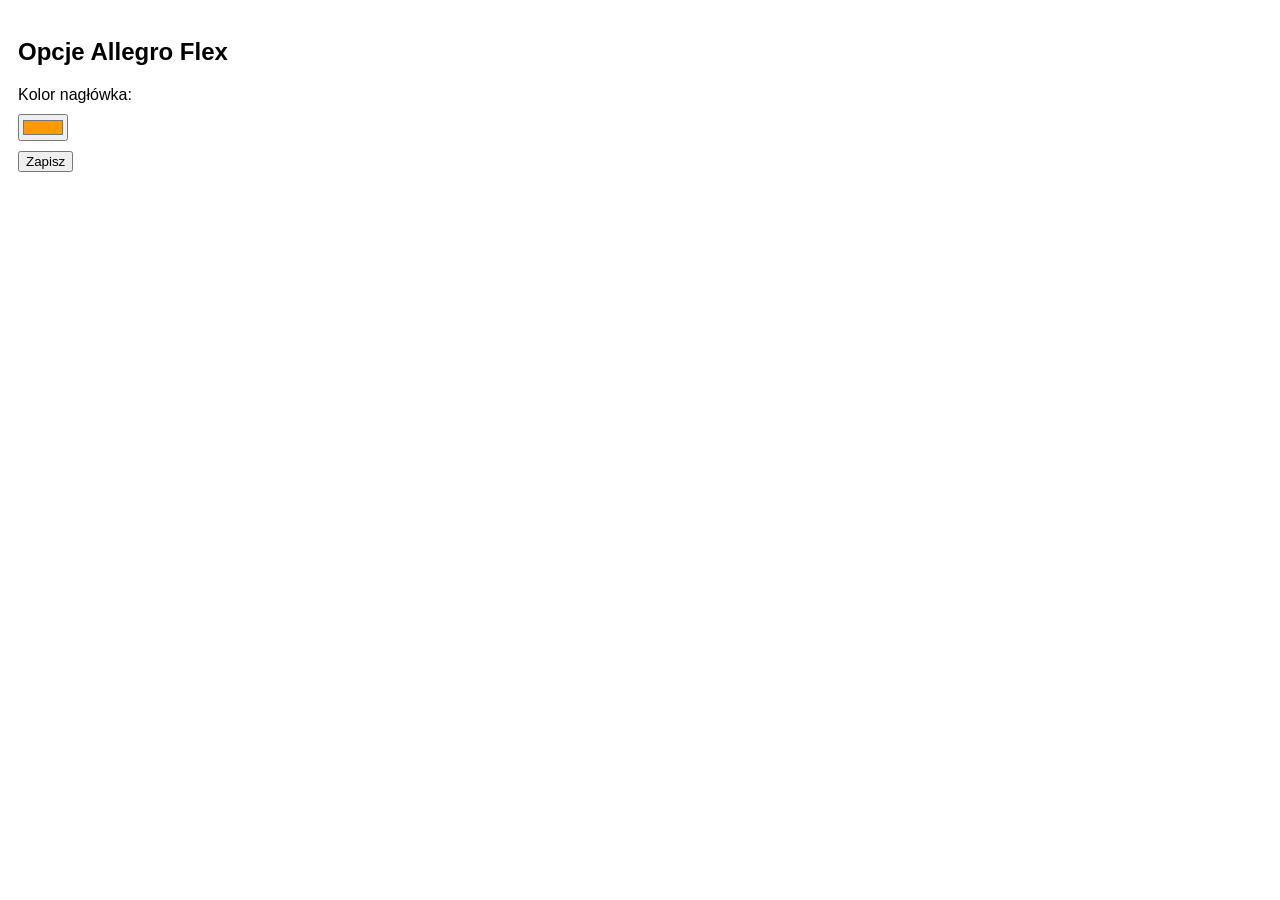
==== options.html @ a07efe37 "Add initial setup and files for Allegro Flex Chrome Extension This commit introduces the basic struc" ====
<!DOCTYPE html>
<html>
<head>
  <title>Opcje Allegro Flex</title>
  <style>
      body {
          font-family: Arial, sans-serif;
          padding: 10px;
      }
      label, input {
          display: block;
          margin-bottom: 10px;
      }
  </style>
</head>
<body>
<h2>Opcje Allegro Flex</h2>
<form>
  <label for="color">Kolor nagłówka:</label>
  <input type="color" id="color" name="color" value="#ff9900">
  <button type="submit">Zapisz</button>
</form>
</body>
</html>
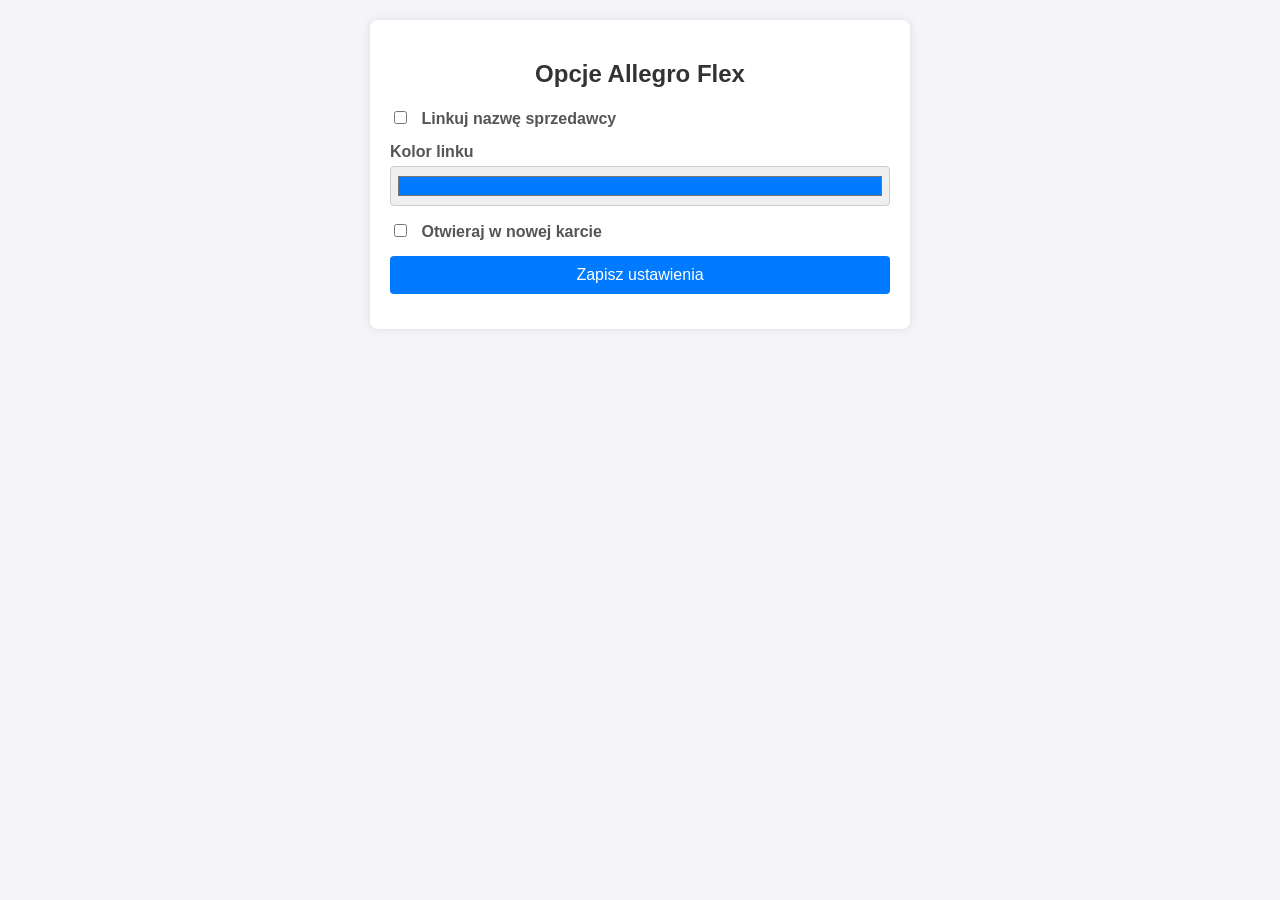
==== commit 209764e2: "Add options page to manage user settings Implemented an options page with form fields to manage user" ====
--- a/options.html
+++ b/options.html
@@ -1,24 +1,102 @@
 <!DOCTYPE html>
-<html>
+<html lang="pl">
 <head>
+  <meta charset="UTF-8">
+  <meta name="viewport" content="width=device-width, initial-scale=1.0">
   <title>Opcje Allegro Flex</title>
   <style>
       body {
           font-family: Arial, sans-serif;
+          background-color: #f4f4f9;
+          margin: 0;
+          padding: 20px;
+      }
+
+      .container {
+          max-width: 500px;
+          margin: auto;
+          background: #fff;
+          padding: 20px;
+          border-radius: 8px;
+          box-shadow: 0 0 10px rgba(0, 0, 0, 0.1);
+      }
+
+      h2 {
+          text-align: center;
+          color: #333;
+      }
+
+      .form-group {
+          margin-bottom: 15px;
+      }
+
+      label {
+          display: block;
+          font-weight: bold;
+          margin-bottom: 5px;
+          color: #555;
+      }
+
+      input[type="checkbox"] {
+          margin-right: 10px;
+      }
+
+      input[type="color"] {
+          width: 100%;
+          height: 40px;
+          padding: 5px;
+          border: 1px solid #ccc;
+          border-radius: 4px;
+      }
+
+      button {
+          width: 100%;
           padding: 10px;
+          background-color: #007bff;
+          border: none;
+          border-radius: 4px;
+          color: white;
+          font-size: 16px;
+          cursor: pointer;
+          transition: background-color 0.3s;
       }
-      label, input {
-          display: block;
-          margin-bottom: 10px;
+
+      button:hover {
+          background-color: #0056b3;
+      }
+
+      #status {
+          margin-top: 15px;
+          text-align: center;
+          font-size: 14px;
+          color: green;
       }
   </style>
 </head>
 <body>
-<h2>Opcje Allegro Flex</h2>
-<form>
-  <label for="color">Kolor nagłówka:</label>
-  <input type="color" id="color" name="color" value="#ff9900">
-  <button type="submit">Zapisz</button>
-</form>
+<div class="container">
+  <h2>Opcje Allegro Flex</h2>
+  <form id="optionsForm">
+    <div class="form-group">
+      <label for="overwriteSellerNameWithLink">
+        <input type="checkbox" id="overwriteSellerNameWithLink" name="overwriteSellerNameWithLink">
+        Linkuj nazwę sprzedawcy
+      </label>
+    </div>
+    <div class="form-group">
+      <label for="sellerLinkColor">Kolor linku</label>
+      <input type="color" id="sellerLinkColor" name="sellerLinkColor" value="#007bff">
+    </div>
+    <div class="form-group">
+      <label for="openSellerLinkInNewTab">
+        <input type="checkbox" id="openSellerLinkInNewTab" name="openSellerLinkInNewTab">
+        Otwieraj w nowej karcie
+      </label>
+    </div>
+    <button type="submit">Zapisz ustawienia</button>
+  </form>
+  <p id="status"></p>
+</div>
+<script src="options.js"></script>
 </body>
 </html>
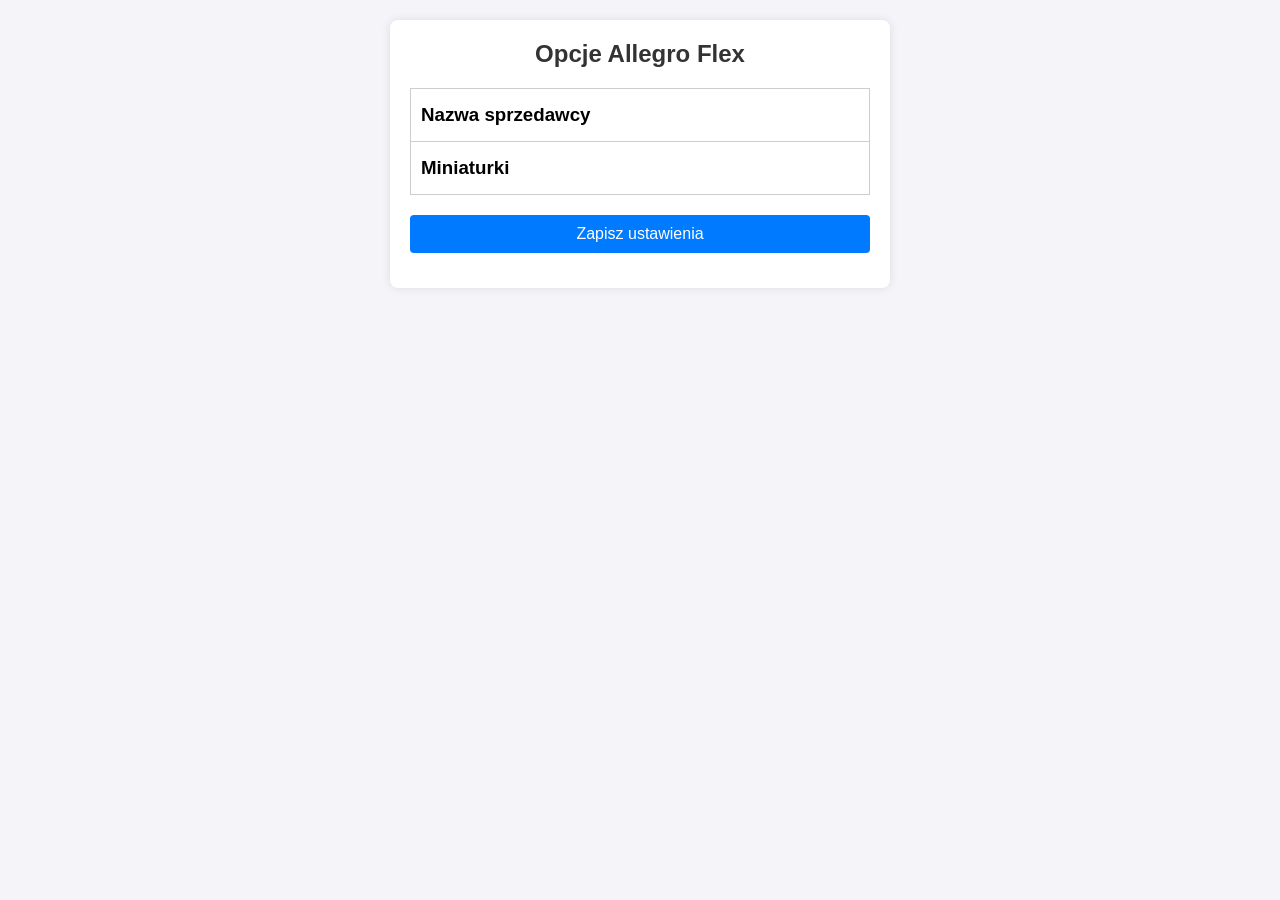
==== commit 1992bbd5: "Refactor options handling and redo styling Introduced new functions for saving and restoring setting" ====
--- a/options.html
+++ b/options.html
@@ -4,95 +4,56 @@
   <meta charset="UTF-8">
   <meta name="viewport" content="width=device-width, initial-scale=1.0">
   <title>Opcje Allegro Flex</title>
-  <style>
-      body {
-          font-family: Arial, sans-serif;
-          background-color: #f4f4f9;
-          margin: 0;
-          padding: 20px;
-      }
-
-      .container {
-          max-width: 500px;
-          margin: auto;
-          background: #fff;
-          padding: 20px;
-          border-radius: 8px;
-          box-shadow: 0 0 10px rgba(0, 0, 0, 0.1);
-      }
-
-      h2 {
-          text-align: center;
-          color: #333;
-      }
-
-      .form-group {
-          margin-bottom: 15px;
-      }
-
-      label {
-          display: block;
-          font-weight: bold;
-          margin-bottom: 5px;
-          color: #555;
-      }
-
-      input[type="checkbox"] {
-          margin-right: 10px;
-      }
-
-      input[type="color"] {
-          width: 100%;
-          height: 40px;
-          padding: 5px;
-          border: 1px solid #ccc;
-          border-radius: 4px;
-      }
-
-      button {
-          width: 100%;
-          padding: 10px;
-          background-color: #007bff;
-          border: none;
-          border-radius: 4px;
-          color: white;
-          font-size: 16px;
-          cursor: pointer;
-          transition: background-color 0.3s;
-      }
-
-      button:hover {
-          background-color: #0056b3;
-      }
-
-      #status {
-          margin-top: 15px;
-          text-align: center;
-          font-size: 14px;
-          color: green;
-      }
-  </style>
+  <link rel="stylesheet" href="/css/options.css">
 </head>
 <body>
 <div class="container">
   <h2>Opcje Allegro Flex</h2>
+
   <form id="optionsForm">
-    <div class="form-group">
-      <label for="overwriteSellerNameWithLink">
-        <input type="checkbox" id="overwriteSellerNameWithLink" name="overwriteSellerNameWithLink">
-        Linkuj nazwę sprzedawcy
-      </label>
+    <div class="form-fields">
+
+      <div class="form-group-section">
+        <h3>Nazwa sprzedawcy</h3>
+
+        <div class="form-group-section-content">
+          <div class="form-group">
+            <label for="overwriteSellerNameWithLink">
+              <input type="checkbox" id="overwriteSellerNameWithLink" name="overwriteSellerNameWithLink">
+              Linkuj nazwę sprzedawcy
+            </label>
+          </div>
+
+          <div class="form-group">
+            <label for="sellerLinkColor">
+              <input type="color" id="sellerLinkColor" name="sellerLinkColor" value="#007bff">
+              Kolor linku
+            </label>
+          </div>
+
+          <div class="form-group">
+            <label for="openSellerLinkInNewTab">
+              <input type="checkbox" id="openSellerLinkInNewTab" name="openSellerLinkInNewTab">
+              Otwieraj w nowej karcie
+            </label>
+          </div>
+        </div>
+      </div>
+
+      <div class="form-group-section">
+        <h3>Miniaturki</h3>
+
+        <div class="form-group-section-content">
+          <div class="form-group">
+            <label for="wrapThumbnails">
+              <input type="checkbox" id="wrapThumbnails" name="wrapThumbnails">
+              Zawijaj miniaturki
+            </label>
+          </div>
+        </div>
+      </div>
     </div>
-    <div class="form-group">
-      <label for="sellerLinkColor">Kolor linku</label>
-      <input type="color" id="sellerLinkColor" name="sellerLinkColor" value="#007bff">
-    </div>
-    <div class="form-group">
-      <label for="openSellerLinkInNewTab">
-        <input type="checkbox" id="openSellerLinkInNewTab" name="openSellerLinkInNewTab">
-        Otwieraj w nowej karcie
-      </label>
-    </div>
+
     <button type="submit">Zapisz ustawienia</button>
   </form>
   <p id="status"></p>
--- a/css/options.css
+++ b/css/options.css
@@ -0,0 +1,143 @@
+* {
+    margin: 0;
+    padding: 0;
+    box-sizing: border-box;
+}
+
+*:before,
+*:after {
+    box-sizing: border-box;
+}
+
+body {
+    font-family: Arial, sans-serif;
+    background-color: #f4f4f9;
+    padding: 20px;
+}
+
+.container {
+    max-width: 500px;
+    margin: auto;
+    background: #fff;
+    padding: 20px;
+    border-radius: 8px;
+    box-shadow: 0 0 10px rgba(0, 0, 0, 0.1);
+}
+
+h2 {
+    text-align: center;
+    color: #333;
+    margin-bottom: 20px;
+}
+
+.form-group {
+    margin-bottom: 15px;
+}
+
+label {
+    display: flex;
+    align-items: center;
+    font-weight: bold;
+    margin-bottom: 5px;
+    color: #555;
+    gap: 10px;
+    cursor: pointer;
+}
+
+input[type=checkbox] {
+    -webkit-appearance: none;
+    -moz-appearance: none;
+    appearance: none;
+    margin: 0;
+    color: currentColor;
+    width: 20px;
+    height: 20px;
+    border: 1px solid currentColor;
+    border-radius: 0;
+    display: grid;
+    place-content: center;
+}
+
+input[type=checkbox]::before {
+    content: "";
+    width: 10px;
+    height: 10px;
+    -webkit-clip-path: polygon(14% 44%, 0 65%, 50% 100%, 100% 16%, 80% 0%, 43% 62%);
+    clip-path: polygon(14% 44%, 0 65%, 50% 100%, 100% 16%, 80% 0%, 43% 62%);
+    transform: scale(0);
+    transform-origin: bottom left;
+    transition: 120ms transform ease-in-out;
+    box-shadow: inset 1em 1em rebeccapurple;
+    background-color: CanvasText;
+}
+
+input[type=checkbox]:checked::before {
+    transform: scale(1);
+}
+
+input[type="color"] {
+    border-radius: 10px;
+    -webkit-appearance: none;
+    border: 1px solid #ccc;
+    width: 20px;
+    height: 20px;
+}
+
+input[type="color"]::-webkit-color-swatch-wrapper {
+    padding: 0;
+}
+
+input[type="color"]::-webkit-color-swatch {
+    border: none;
+}
+
+button {
+    width: 100%;
+    padding: 10px;
+    background-color: #007bff;
+    border: none;
+    border-radius: 4px;
+    color: white;
+    font-size: 16px;
+    cursor: pointer;
+    transition: background-color 0.3s;
+}
+
+button:hover {
+    background-color: #0056b3;
+}
+
+#status {
+    margin-top: 15px;
+    text-align: center;
+    font-size: 14px;
+    color: green;
+}
+
+.form-fields {
+    margin-bottom: 20px;
+}
+
+.form-group-section {
+    padding: 0 10px;
+    border: 1px solid #cdcdcd;
+    border-bottom: none;
+}
+
+.form-group-section:last-child {
+    border-bottom: 1px solid #cdcdcd;
+}
+
+.form-group-section h3 {
+    padding: 15px 0;
+    cursor: pointer;
+}
+
+.form-group-section .form-group-section-content {
+    height: 0;
+    overflow: hidden;
+}
+
+.form-group-section.open .form-group-section-content {
+    height: fit-content;
+}
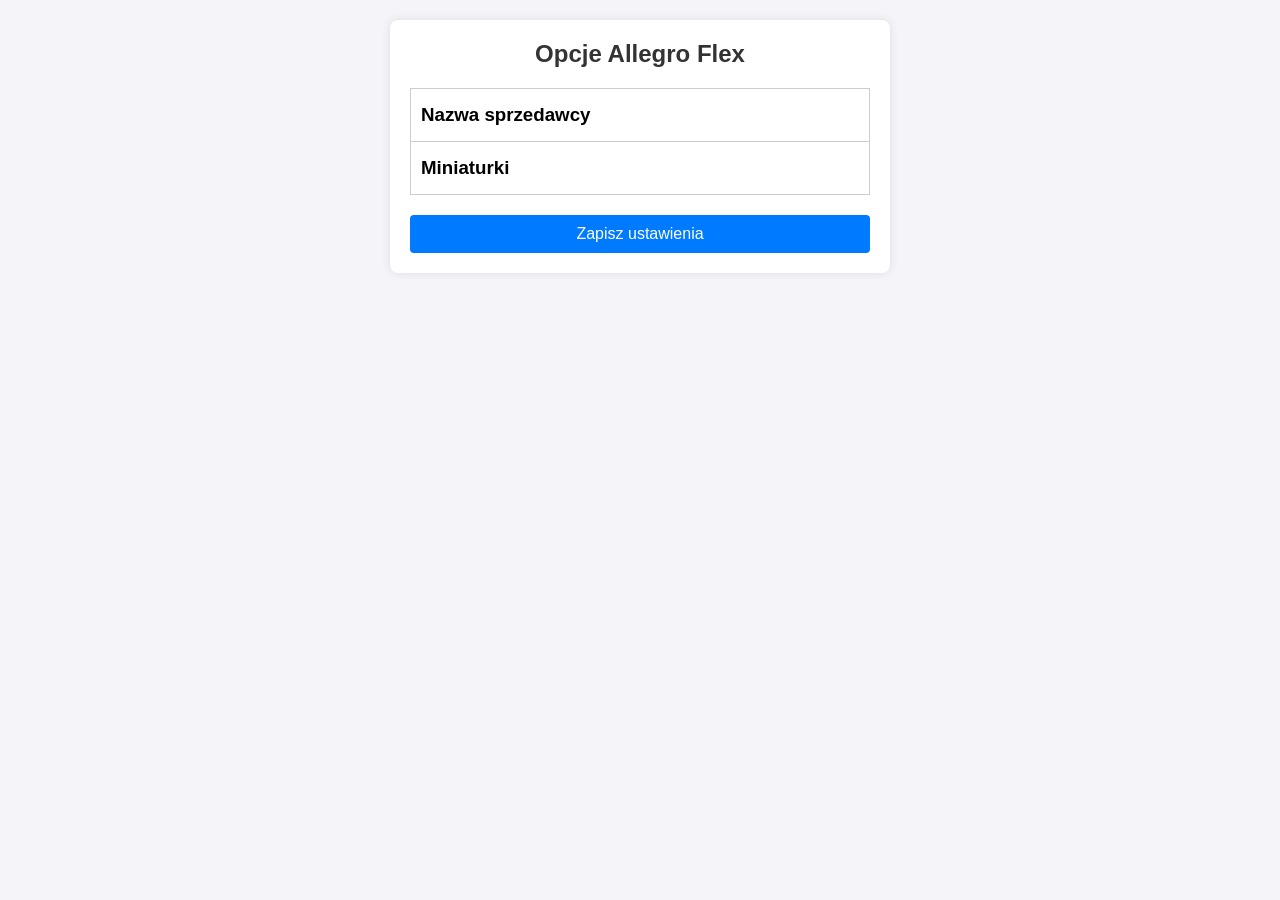
==== commit 456b0de3: "Add internationalization support Implemented i18n for multiple languages including Polish, English, " ====
--- a/options.html
+++ b/options.html
@@ -3,61 +3,61 @@
 <head>
   <meta charset="UTF-8">
   <meta name="viewport" content="width=device-width, initial-scale=1.0">
-  <title>Opcje Allegro Flex</title>
+  <title data-i18n="optionsTitle">Opcje Allegro Flex</title>
   <link rel="stylesheet" href="/css/options.css">
 </head>
 <body>
 <div class="container">
-  <h2>Opcje Allegro Flex</h2>
+  <h2 data-i18n="optionsTitle">Opcje Allegro Flex</h2>
 
   <form id="optionsForm">
     <div class="form-fields">
 
       <div class="form-group-section">
-        <h3>Nazwa sprzedawcy</h3>
+        <h3 data-i18n="sellerName">Nazwa sprzedawcy</h3>
 
         <div class="form-group-section-content">
           <div class="form-group">
             <label for="overwriteSellerNameWithLink">
               <input type="checkbox" id="overwriteSellerNameWithLink" name="overwriteSellerNameWithLink">
-              Linkuj nazwę sprzedawcy
+              <span data-i18n="linkSellerName">Linkuj nazwę sprzedawcy</span>
             </label>
           </div>
 
           <div class="form-group">
             <label for="sellerLinkColor">
               <input type="color" id="sellerLinkColor" name="sellerLinkColor" value="#007bff">
-              Kolor linku
+              <span data-i18n="linkColor">Kolor linku</span>
             </label>
           </div>
 
           <div class="form-group">
             <label for="openSellerLinkInNewTab">
               <input type="checkbox" id="openSellerLinkInNewTab" name="openSellerLinkInNewTab">
-              Otwieraj w nowej karcie
+              <span data-i18n="openInNewTab">Otwieraj w nowej karcie</span>
             </label>
           </div>
         </div>
       </div>
 
       <div class="form-group-section">
-        <h3>Miniaturki</h3>
+        <h3 data-i18n="thumbnails">Miniaturki</h3>
 
         <div class="form-group-section-content">
           <div class="form-group">
             <label for="wrapThumbnails">
               <input type="checkbox" id="wrapThumbnails" name="wrapThumbnails">
-              Zawijaj miniaturki
+              <span data-i18n="wrapThumbnails">Zawijaj miniaturki</span>
             </label>
           </div>
         </div>
       </div>
     </div>
 
-    <button type="submit">Zapisz ustawienia</button>
+    <button type="submit" data-i18n="saveSettings">Zapisz ustawienia</button>
   </form>
-  <p id="status"></p>
+  <p id="status" data-i18n="settingSaved">Ustawienia zapisane!</p>
 </div>
-<script src="options.js"></script>
+<script src="/js/options.js"></script>
 </body>
 </html>
--- a/css/options.css
+++ b/css/options.css
@@ -112,6 +112,7 @@
     text-align: center;
     font-size: 14px;
     color: green;
+    display: none;
 }
 
 .form-fields {
